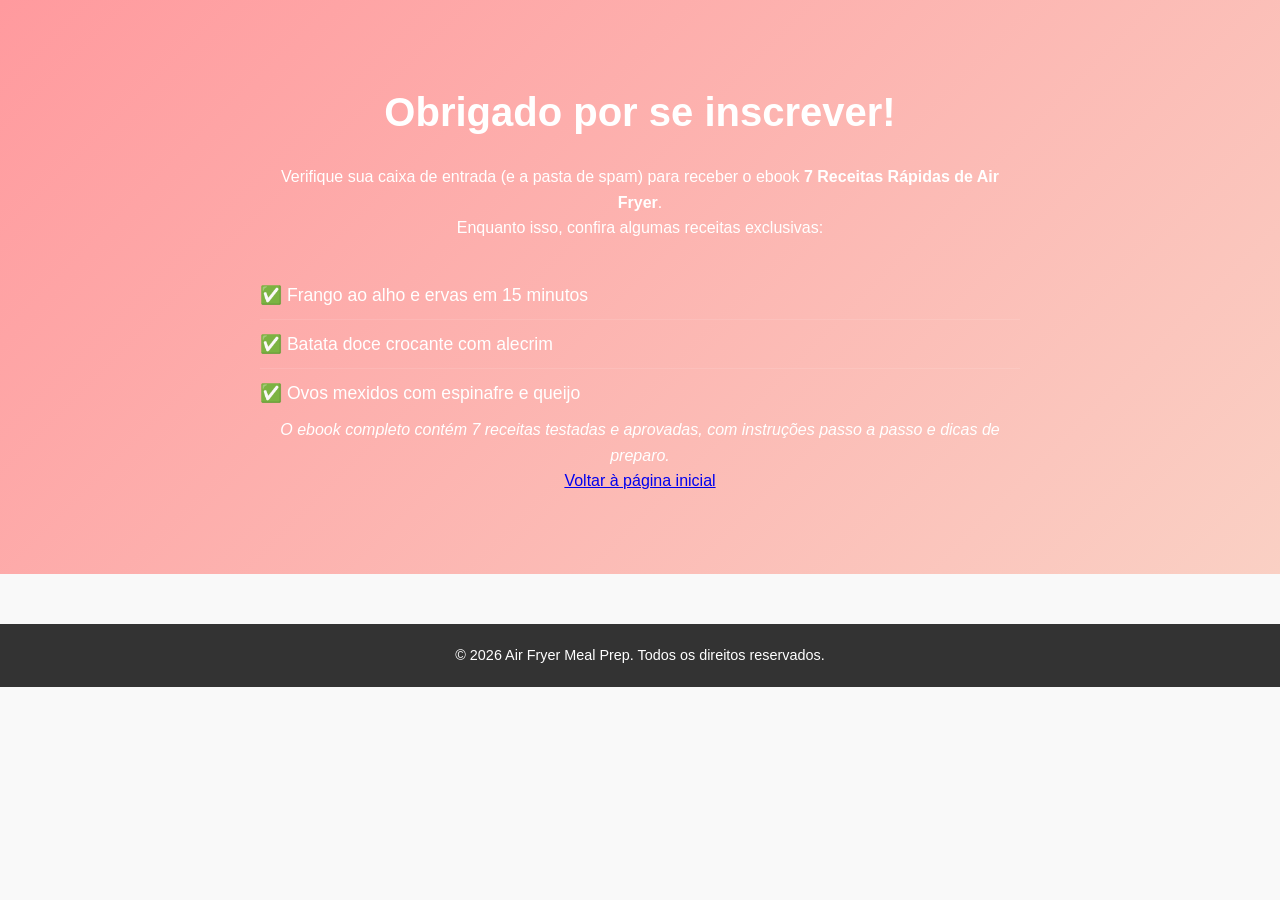
==== obrigado.html @ a9799e07 "Update landing page with Formspree lead capture" ====
<!DOCTYPE html>
<html lang="pt-BR">
<head>
    <meta charset="UTF-8">
    <meta name="viewport" content="width=device-width, initial-scale=1.0">
    <title>Obrigado! Seu ebook está a caminho</title>
    <link rel="stylesheet" href="style.css">
</head>
<body>
    <section class="hero">
        <div class="container">
            <h1>Obrigado por se inscrever!</h1>
            <p>Verifique sua caixa de entrada (e a pasta de spam) para receber o ebook <strong>7 Receitas Rápidas de Air Fryer</strong>.</p>
            <p>Enquanto isso, confira algumas receitas exclusivas:</p>
            <ul class="benefits">
                <li>✅ Frango ao alho e ervas em 15 minutos</li>
                <li>✅ Batata doce crocante com alecrim</li>
                <li>✅ Ovos mexidos com espinafre e queijo</li>
            </ul>
            <p><em>O ebook completo contém 7 receitas testadas e aprovadas, com instruções passo a passo e dicas de preparo.</em></p>
            <a href="/" class="btn">Voltar à página inicial</a>
        </div>
    </section>
    <footer>
        <div class="container">
            <p>&copy; 2026 Air Fryer Meal Prep. Todos os direitos reservados.</p>
        </div>
    </footer>
</body>
</html>
---- style.css ----
/* Reset básico */
* {
    margin: 0;
    padding: 0;
    box-sizing: border-box;
}

body {
    font-family: 'Segoe UI', Tahoma, Geneva, Verdana, sans-serif;
    line-height: 1.6;
    color: #333;
    background-color: #f9f9f9;
}

.container {
    width: 90%;
    max-width: 800px;
    margin: 0 auto;
    padding: 0 20px;
}

/* Hero Section */
.hero {
    background: linear-gradient(135deg, #ff9a9e, #fad0c4);
    color: white;
    text-align: center;
    padding: 80px 0;
}

.hero h1 {
    font-size: 2.5rem;
    margin-bottom: 20px;
}

.hero .subheadline {
    font-size: 1.2rem;
    margin-bottom: 30px;
    opacity: 0.9;
}

.image-placeholder {
    width: 200px;
    height: 250px;
    background-color: rgba(255,255,255,0.2);
    border-radius: 10px;
    display: flex;
    align-items: center;
    justify-content: center;
    margin: 0 auto 30px;
    font-style: italic;
    color: rgba(255,255,255,0.7);
}

.email-form {
    display: flex;
    flex-wrap: wrap;
    gap: 10px;
    justify-content: center;
    margin-bottom: 30px;
}

.email-form input[type="email"] {
    padding: 12px 15px;
    border: none;
    border-radius: 5px;
    font-size: 1rem;
    width: 250px;
    max-width: 100%;
}

.email-form button {
    background: #ff6b6b;
    color: white;
    border: none;
    padding: 12px 25px;
    font-size: 1rem;
    border-radius: 5px;
    cursor: pointer;
    transition: background 0.3s;
}

.email-form button:hover {
    background: #ff5252;
}

.privacy {
    font-size: 0.85rem;
    margin-top: 10px;
    color: rgba(255,255,255,0.8);
}

.benefits {
    list-style: none;
    text-align: left;
    margin-top: 30px;
}

.benefits li {
    padding: 10px 0;
    border-bottom: 1px solid rgba(255,255,255,0.1);
    font-size: 1.1rem;
}

.benefits li:last-child {
    border-bottom: none;
}

/* Footer */
footer {
    background-color: #333;
    color: white;
    text-align: center;
    padding: 20px 0;
    margin-top: 50px;
    font-size: 0.9rem;
}

/* Responsivo */
@media (max-width: 600px) {
    .hero h1 {
        font-size: 2rem;
    }
    
    .hero .subheadline {
        font-size: 1rem;
    }
    
    .email-form {
        flex-direction: column;
        align-items: stretch;
    }
    
    .email-form input[type="email"],
    .email-form button {
        width: 100%;
    }
}
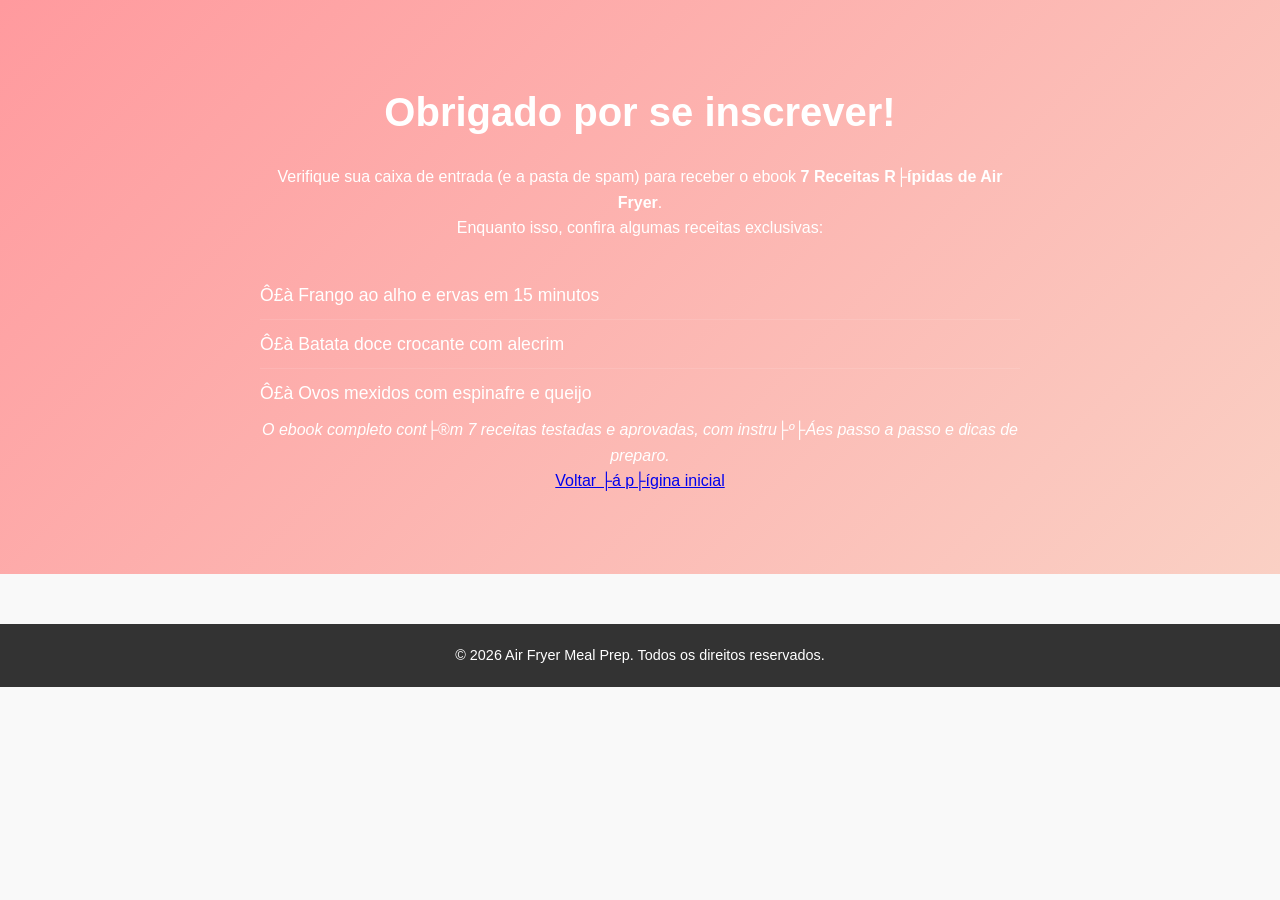
==== commit 6912d55f: "Update obrigado.html and style.css from master with proper UTF-8 encoding" ====
--- a/obrigado.html
+++ b/obrigado.html
@@ -1,24 +1,24 @@
-<!DOCTYPE html>
+﻿<!DOCTYPE html>
 <html lang="pt-BR">
 <head>
     <meta charset="UTF-8">
     <meta name="viewport" content="width=device-width, initial-scale=1.0">
-    <title>Obrigado! Seu ebook está a caminho</title>
+    <title>Obrigado! Seu ebook est├í a caminho</title>
     <link rel="stylesheet" href="style.css">
 </head>
 <body>
     <section class="hero">
         <div class="container">
             <h1>Obrigado por se inscrever!</h1>
-            <p>Verifique sua caixa de entrada (e a pasta de spam) para receber o ebook <strong>7 Receitas Rápidas de Air Fryer</strong>.</p>
+            <p>Verifique sua caixa de entrada (e a pasta de spam) para receber o ebook <strong>7 Receitas R├ípidas de Air Fryer</strong>.</p>
             <p>Enquanto isso, confira algumas receitas exclusivas:</p>
             <ul class="benefits">
-                <li>✅ Frango ao alho e ervas em 15 minutos</li>
-                <li>✅ Batata doce crocante com alecrim</li>
-                <li>✅ Ovos mexidos com espinafre e queijo</li>
+                <li>Ô£à Frango ao alho e ervas em 15 minutos</li>
+                <li>Ô£à Batata doce crocante com alecrim</li>
+                <li>Ô£à Ovos mexidos com espinafre e queijo</li>
             </ul>
-            <p><em>O ebook completo contém 7 receitas testadas e aprovadas, com instruções passo a passo e dicas de preparo.</em></p>
-            <a href="/" class="btn">Voltar à página inicial</a>
+            <p><em>O ebook completo cont├®m 7 receitas testadas e aprovadas, com instru├º├Áes passo a passo e dicas de preparo.</em></p>
+            <a href="/" class="btn">Voltar ├á p├ígina inicial</a>
         </div>
     </section>
     <footer>
--- a/style.css
+++ b/style.css
@@ -1,4 +1,4 @@
-/* Reset básico */
+﻿/* Reset b├ísico */
 * {
     margin: 0;
     padding: 0;
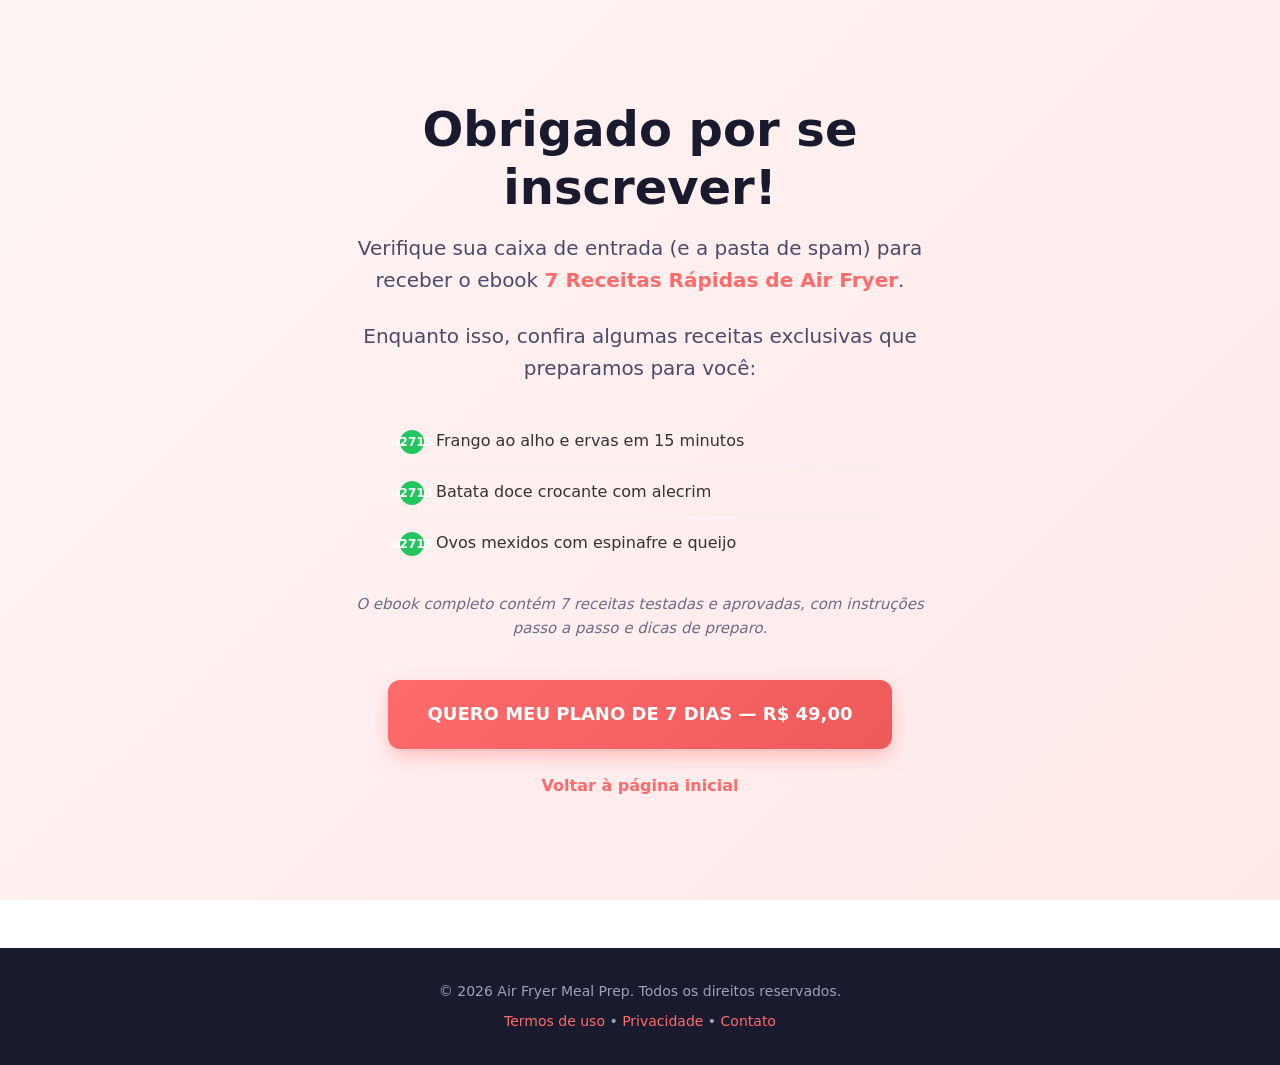
==== commit 40418e83: "Update LP: Systeme.io form embed, Kiwify checkout with UTMs, tracking.js UTM capture" ====
--- a/obrigado.html
+++ b/obrigado.html
@@ -1,30 +1,129 @@
-﻿<!DOCTYPE html>
+<!DOCTYPE html>
 <html lang="pt-BR">
 <head>
     <meta charset="UTF-8">
     <meta name="viewport" content="width=device-width, initial-scale=1.0">
-    <title>Obrigado! Seu ebook est├í a caminho</title>
-    <link rel="stylesheet" href="style.css">
+    <meta name="description" content="Obrigado por se inscrever! Verifique seu e-mail para baixar o ebook 7 Receitas Rápidas de Air Fryer. Confira também nossa oferta especial.">
+    <meta name="theme-color" content="#ff6b6b">
+    <meta name="robots" content="noindex, follow">
+    
+    <!-- Open Graph / Social Sharing -->
+    <meta property="og:type" content="website">
+    <meta property="og:title" content="Obrigado! Seu ebook está a caminho">
+    <meta property="og:description" content="Verifique sua caixa de entrada para receber o ebook gratuito 7 Receitas Rápidas de Air Fryer.">
+    <meta property="og:image" content="https://pay.kiwify.com.br/ffs4CrU/og-image.jpg">
+    <meta property="og:url" content="https://jhoxgamer.github.io/airfryer-mealprep-lp/obrigado.html">
+    <meta property="og:site_name" content="Air Fryer Meal Prep">
+    
+    <!-- Twitter Card -->
+    <meta name="twitter:card" content="summary_large_image">
+    <meta name="twitter:title" content="Obrigado! Seu ebook está a caminho">
+    <meta name="twitter:description" content="Verifique seu e-mail para baixar o ebook 7 Receitas Rápidas de Air Fryer.">
+    <meta name="twitter:image" content="https://pay.kiwify.com.br/ffs4CrU/og-image.jpg">
+    
+    <!-- Preconnect for performance -->
+    <link rel="preconnect" href="https://pay.kiwify.com.br">
+    <link rel="dns-prefetch" href="https://www.google-analytics.com">
+    <link rel="dns-prefetch" href="https://connect.facebook.net">
+    
+    <!-- Stylesheet -->
+    <link rel="stylesheet" href="style.css" media="print" onload="this.media='all'">
+    <noscript><link rel="stylesheet" href="style.css"></noscript>
+    
+    <title>Obrigado! Seu ebook está a caminho | Air Fryer Meal Prep</title>
+    
+    <!-- Critical CSS Inlined for Above-the-Fold Performance -->
+    <style>
+        *, *::before, *::after { box-sizing: border-box; margin: 0; padding: 0; }
+        html { scroll-behavior: smooth; -webkit-text-size-adjust: 100%; }
+        body { font-family: system-ui, -apple-system, BlinkMacSystemFont, 'Segoe UI', Roboto, sans-serif; line-height: 1.6; color: #1a1a2e; background: #fff; font-size: 16px; }
+        .container { width: 100%; max-width: 720px; margin: 0 auto; padding: 0 1.5rem; }
+        .hero { background: linear-gradient(135deg, #fff5f5 0%, #ffe8e8 100%); color: #1a1a2e; text-align: center; padding: clamp(3rem, 8vw, 5rem) 0; min-height: 100vh; display: flex; align-items: center; justify-content: center; }
+        .hero h1 { font-size: clamp(2rem, 5vw, 3rem); font-weight: 800; line-height: 1.2; margin-bottom: 1rem; color: #1a1a2e; }
+        .hero p { font-size: clamp(1rem, 2.5vw, 1.25rem); margin-bottom: 1.5rem; color: #4a4a6a; max-width: 90%; margin-left: auto; margin-right: auto; }
+        .hero strong { color: #ff6b6b; }
+        .hero .benefits { list-style: none; text-align: left; max-width: 480px; margin: 2rem auto 0; }
+        .hero .benefits li { display: flex; align-items: flex-start; gap: 0.75rem; padding: 0.75rem 0; border-bottom: 1px solid #f0f0f5; font-size: 1rem; color: #333; }
+        .hero .benefits li:last-child { border-bottom: none; }
+        .hero .benefits li::before { content: "\u2713"; display: inline-flex; align-items: center; justify-content: center; width: 24px; height: 24px; background: #22c55e; color: #fff; border-radius: 50%; font-size: 0.75rem; font-weight: 700; flex-shrink: 0; margin-top: 2px; }
+        .hero em { display: block; margin-top: 1.5rem; color: #6b6b8a; font-size: 0.9375rem; font-style: italic; }
+        .offer-cta { margin-top: 2.5rem; }
+        .offer-btn { display: inline-flex; align-items: center; justify-content: center; gap: 0.5rem; background: linear-gradient(135deg, #ff6b6b, #ee5a5a); color: #fff; text-decoration: none; padding: 1.25rem 2.5rem; font-size: 1.125rem; font-weight: 700; border-radius: 12px; cursor: pointer; transition: transform 0.2s, box-shadow 0.2s; box-shadow: 0 8px 20px -4px rgba(255, 107, 107, 0.5); white-space: nowrap; }
+        .offer-btn:hover { transform: translateY(-3px); box-shadow: 0 12px 28px -4px rgba(255, 107, 107, 0.6); text-decoration: none; color: #fff; }
+        .offer-btn:active { transform: translateY(0); }
+        .offer-btn:focus-visible { outline: 3px solid #ff6b6b; outline-offset: 3px; }
+        .btn { display: inline-block; margin-top: 1.5rem; color: #ff6b6b; text-decoration: none; font-weight: 600; font-size: 1rem; transition: color 0.2s; }
+        .btn:hover { color: #ee5a5a; text-decoration: underline; }
+        footer { background: #1a1a2e; color: #a0a0b8; text-align: center; padding: 2rem 0; margin-top: 3rem; font-size: 0.875rem; }
+        footer a { color: #ff6b6b; text-decoration: none; }
+        footer a:hover { text-decoration: underline; }
+        
+        /* Reduced motion */
+        @media (prefers-reduced-motion: reduce) {
+            *, *::before, *::after { animation-duration: 0.01ms !important; animation-iteration-count: 1 !important; transition-duration: 0.01ms !important; scroll-behavior: auto !important; }
+        }
+        
+        /* High contrast mode */
+        @media (prefers-contrast: high) {
+            .offer-btn { border: 2px solid currentColor; }
+        }
+    </style>
 </head>
 <body>
-    <section class="hero">
+    <section class="hero" aria-labelledby="thanks-heading">
         <div class="container">
-            <h1>Obrigado por se inscrever!</h1>
-            <p>Verifique sua caixa de entrada (e a pasta de spam) para receber o ebook <strong>7 Receitas R├ípidas de Air Fryer</strong>.</p>
-            <p>Enquanto isso, confira algumas receitas exclusivas:</p>
-            <ul class="benefits">
-                <li>Ô£à Frango ao alho e ervas em 15 minutos</li>
-                <li>Ô£à Batata doce crocante com alecrim</li>
-                <li>Ô£à Ovos mexidos com espinafre e queijo</li>
+            <h1 id="thanks-heading">Obrigado por se inscrever!</h1>
+            <p>Verifique sua caixa de entrada (e a pasta de spam) para receber o ebook <strong>7 Receitas Rápidas de Air Fryer</strong>.</p>
+            <p>Enquanto isso, confira algumas receitas exclusivas que preparamos para você:</p>
+            <ul class="benefits" role="list" aria-label="Receitas exclusivas">
+                <li>Frango ao alho e ervas em 15 minutos</li>
+                <li>Batata doce crocante com alecrim</li>
+                <li>Ovos mexidos com espinafre e queijo</li>
             </ul>
-            <p><em>O ebook completo cont├®m 7 receitas testadas e aprovadas, com instru├º├Áes passo a passo e dicas de preparo.</em></p>
-            <a href="/" class="btn">Voltar ├á p├ígina inicial</a>
+            <p><em>O ebook completo contém 7 receitas testadas e aprovadas, com instruções passo a passo e dicas de preparo.</em></p>
+            
+            <div class="offer-cta">
+                <a href="https://pay.kiwify.com.br/ffs4CrU?utm_source=lp_airfryer&utm_medium=thankyou_page&utm_campaign=ebook_lead_magnet&utm_content=cta_checkout_plano_7_dias&utm_term=post_optin" class="offer-btn track-offer" data-offer-id="plano-7-dias" aria-label="Comprar plano de 7 dias por R$ 49,00">QUERO MEU PLANO DE 7 DIAS — R$ 49,00</a>
+            </div>
+            <a href="/" class="btn">Voltar à página inicial</a>
         </div>
     </section>
-    <footer>
+    
+    <footer role="contentinfo">
         <div class="container">
             <p>&copy; 2026 Air Fryer Meal Prep. Todos os direitos reservados.</p>
+            <p style="margin-top: 0.5rem;">
+                <a href="/termos.html" target="_blank" rel="noopener">Termos de uso</a> • 
+                <a href="/privacidade.html" target="_blank" rel="noopener">Privacidade</a> • 
+                <a href="/contato.html" target="_blank" rel="noopener">Contato</a>
+            </p>
         </div>
     </footer>
+    
+    <!-- Load scripts -->
+    <script src="tracking.js" defer></script>
+    <script src="script.js" defer></script>
+    
+    <!-- Google Analytics (replace G-XXXXXXXXXX with your Measurement ID) -->
+    <script async src="https://www.googletagmanager.com/gtag/js?id=G-XXXXXXXXXX"></script>
+    <script>
+        window.dataLayer = window.dataLayer || [];
+        function gtag(){dataLayer.push(arguments);}
+        gtag('js', new Date());
+        gtag('config', 'G-XXXXXXXXXX', { send_page_view: true });
+    </script>
+    
+    <!-- Meta Pixel (replace YOUR_PIXEL_ID) -->
+    <script>
+        !function(f,b,e,v,n,t,s){if(f.fbq)return;n=f.fbq=function(){n.callMethod?
+        n.callMethod.apply(n,arguments):n.queue.push(arguments)};if(!f._fbq)f._fbq=n;
+        n.push=n;n.loaded=!0;n.version='2.0';n.queue=[];t=b.createElement(e);t.async=!0;
+        t.src=v;s=b.getElementsByTagName(e)[0];s.parentNode.insertBefore(t,s)}(window,
+        document,'script','https://connect.facebook.net/en_US/fbevents.js');
+        fbq('init', 'YOUR_PIXEL_ID');
+        fbq('track', 'PageView');
+        fbq('track', 'Lead');
+    </script>
+    <noscript><img height="1" width="1" style="display:none" src="https://www.facebook.com/tr?id=YOUR_PIXEL_ID&ev=PageView&noscript=1"/></noscript>
 </body>
-</html>
+</html>
--- a/style.css
+++ b/style.css
@@ -1,137 +1,377 @@
-﻿/* Reset b├ísico */
-* {
+/* Reset básico e variáveis CSS */
+:root {
+    --color-primary: #ff6b6b;
+    --color-primary-dark: #ee5a5a;
+    --color-primary-light: #ff8a8a;
+    --color-bg: #fff;
+    --color-bg-alt: #fff5f5;
+    --color-text: #1a1a2e;
+    --color-text-muted: #4a4a6a;
+    --color-text-light: #6b6b8a;
+    --color-border: #e8e8f0;
+    --color-success: #22c55e;
+    --color-error: #ef4444;
+    --color-footer-bg: #1a1a2e;
+    --color-footer-text: #a0a0b8;
+    --shadow-sm: 0 1px 2px rgba(0,0,0,0.05);
+    --shadow-md: 0 4px 12px rgba(0,0,0,0.08);
+    --shadow-lg: 0 20px 40px -12px rgba(255, 107, 107, 0.4);
+    --shadow-btn: 0 8px 20px -4px rgba(255, 107, 107, 0.5);
+    --radius-sm: 8px;
+    --radius-md: 12px;
+    --transition-fast: 150ms ease;
+    --transition-normal: 250ms ease;
+    --font-sans: system-ui, -apple-system, BlinkMacSystemFont, 'Segoe UI', Roboto, sans-serif;
+    --container-max: 720px;
+    --container-padding: 1.5rem;
+}
+
+/* Reset */
+*, *::before, *::after {
+    box-sizing: border-box;
     margin: 0;
     padding: 0;
-    box-sizing: border-box;
+}
+
+html {
+    scroll-behavior: smooth;
+    -webkit-text-size-adjust: 100%;
+    font-size: 16px;
+}
+
+@media (prefers-reduced-motion: reduce) {
+    html {
+        scroll-behavior: auto;
+    }
+    *, *::before, *::after {
+        animation-duration: 0.01ms !important;
+        animation-iteration-count: 1 !important;
+        transition-duration: 0.01ms !important;
+    }
 }
 
 body {
-    font-family: 'Segoe UI', Tahoma, Geneva, Verdana, sans-serif;
+    font-family: var(--font-sans);
     line-height: 1.6;
-    color: #333;
-    background-color: #f9f9f9;
+    color: var(--color-text);
+    background-color: var(--color-bg);
+    font-size: 1rem;
+    -webkit-font-smoothing: antialiased;
+    -moz-osx-font-smoothing: grayscale;
+    text-rendering: optimizeLegibility;
 }
 
 .container {
-    width: 90%;
-    max-width: 800px;
+    width: 100%;
+    max-width: var(--container-max);
     margin: 0 auto;
-    padding: 0 20px;
+    padding: 0 var(--container-padding);
 }
 
 /* Hero Section */
 .hero {
-    background: linear-gradient(135deg, #ff9a9e, #fad0c4);
-    color: white;
+    background: linear-gradient(135deg, var(--color-bg-alt) 0%, #ffe8e8 100%);
+    color: var(--color-text);
     text-align: center;
-    padding: 80px 0;
-}
-
-.hero h1 {
-    font-size: 2.5rem;
-    margin-bottom: 20px;
-}
-
-.hero .subheadline {
-    font-size: 1.2rem;
-    margin-bottom: 30px;
-    opacity: 0.9;
-}
-
-.image-placeholder {
-    width: 200px;
-    height: 250px;
-    background-color: rgba(255,255,255,0.2);
-    border-radius: 10px;
+    padding: clamp(3rem, 8vw, 5rem) 0;
+    min-height: 100vh;
     display: flex;
     align-items: center;
     justify-content: center;
-    margin: 0 auto 30px;
-    font-style: italic;
-    color: rgba(255,255,255,0.7);
-}
-
+}
+
+.hero h1 {
+    font-size: clamp(2rem, 5vw, 3rem);
+    font-weight: 800;
+    line-height: 1.2;
+    margin-bottom: 1rem;
+    color: var(--color-text);
+}
+
+.hero .subheadline,
+.hero p {
+    font-size: clamp(1rem, 2.5vw, 1.25rem);
+    margin-bottom: 2rem;
+    color: var(--color-text-muted);
+    max-width: 90%;
+    margin-left: auto;
+    margin-right: auto;
+}
+
+.hero strong {
+    color: var(--color-primary);
+}
+
+/* Ebook Cover */
+.ebook-cover {
+    width: 100%;
+    max-width: 280px;
+    height: auto;
+    border-radius: var(--radius-md);
+    box-shadow: var(--shadow-lg);
+    margin: 0 auto 2rem;
+    transition: transform var(--transition-normal);
+}
+
+.ebook-cover:hover {
+    transform: translateY(-4px);
+}
+
+/* Email Form */
 .email-form {
     display: flex;
     flex-wrap: wrap;
-    gap: 10px;
+    gap: 0.75rem;
     justify-content: center;
-    margin-bottom: 30px;
+    margin-bottom: 1.5rem;
 }
 
 .email-form input[type="email"] {
-    padding: 12px 15px;
+    padding: 1rem 1.25rem;
+    border: 2px solid var(--color-border);
+    border-radius: var(--radius-sm);
+    font-size: 1rem;
+    width: 100%;
+    max-width: 320px;
+    min-width: 240px;
+    transition: border-color var(--transition-fast), box-shadow var(--transition-fast);
+    background: var(--color-bg);
+    font-family: inherit;
+}
+
+.email-form input[type="email"]:focus {
+    outline: none;
+    border-color: var(--color-primary);
+    box-shadow: 0 0 0 3px rgba(255, 107, 107, 0.2);
+}
+
+.email-form input[type="email"]::placeholder {
+    color: var(--color-text-light);
+}
+
+.email-form button {
+    background: linear-gradient(135deg, var(--color-primary), var(--color-primary-dark));
+    color: #fff;
     border: none;
-    border-radius: 5px;
-    font-size: 1rem;
-    width: 250px;
-    max-width: 100%;
-}
-
-.email-form button {
-    background: #ff6b6b;
-    color: white;
-    border: none;
-    padding: 12px 25px;
-    font-size: 1rem;
-    border-radius: 5px;
+    padding: 1rem 2rem;
+    font-size: 1rem;
+    font-weight: 700;
+    font-family: inherit;
+    border-radius: var(--radius-sm);
     cursor: pointer;
-    transition: background 0.3s;
+    transition: transform var(--transition-fast), box-shadow var(--transition-fast);
+    min-width: 200px;
+    white-space: nowrap;
 }
 
 .email-form button:hover {
-    background: #ff5252;
+    transform: translateY(-2px);
+    box-shadow: var(--shadow-btn);
+}
+
+.email-form button:active {
+    transform: translateY(0);
+}
+
+.email-form button:disabled {
+    opacity: 0.7;
+    cursor: not-allowed;
+    transform: none;
+}
+
+.email-form button:focus-visible {
+    outline: 3px solid var(--color-primary);
+    outline-offset: 3px;
 }
 
 .privacy {
-    font-size: 0.85rem;
-    margin-top: 10px;
-    color: rgba(255,255,255,0.8);
-}
-
+    font-size: 0.875rem;
+    color: var(--color-text-light);
+    margin-top: 0.75rem;
+}
+
+.privacy a {
+    color: var(--color-primary);
+    text-decoration: none;
+}
+
+.privacy a:hover {
+    text-decoration: underline;
+}
+
+.form-message {
+    min-height: 1.5rem;
+    font-size: 0.9375rem;
+    text-align: center;
+    width: 100%;
+    transition: color var(--transition-fast);
+}
+
+.form-message.success {
+    color: var(--color-success);
+}
+
+.form-message.error {
+    color: var(--color-error);
+}
+
+/* Benefits List */
 .benefits {
     list-style: none;
     text-align: left;
-    margin-top: 30px;
+    max-width: 480px;
+    margin: 2.5rem auto 0;
 }
 
 .benefits li {
-    padding: 10px 0;
-    border-bottom: 1px solid rgba(255,255,255,0.1);
-    font-size: 1.1rem;
+    display: flex;
+    align-items: flex-start;
+    gap: 0.75rem;
+    padding: 0.75rem 0;
+    border-bottom: 1px solid #f0f0f5;
+    font-size: 1rem;
+    color: var(--color-text);
 }
 
 .benefits li:last-child {
     border-bottom: none;
 }
 
+.benefits li::before {
+    content: "✓";
+    display: inline-flex;
+    align-items: center;
+    justify-content: center;
+    width: 24px;
+    height: 24px;
+    background: var(--color-primary);
+    color: #fff;
+    border-radius: 50%;
+    font-size: 0.75rem;
+    font-weight: 700;
+    flex-shrink: 0;
+    margin-top: 2px;
+}
+
+.hero .benefits li::before {
+    background: var(--color-success);
+}
+
+/* Offer CTA (Thank you page) */
+.offer-cta {
+    margin-top: 2.5rem;
+}
+
+.offer-btn {
+    display: inline-flex;
+    align-items: center;
+    justify-content: center;
+    gap: 0.5rem;
+    background: linear-gradient(135deg, var(--color-primary), var(--color-primary-dark));
+    color: #fff;
+    text-decoration: none;
+    padding: 1.25rem 2.5rem;
+    font-size: 1.125rem;
+    font-weight: 700;
+    font-family: inherit;
+    border-radius: var(--radius-md);
+    cursor: pointer;
+    transition: transform var(--transition-fast), box-shadow var(--transition-fast);
+    box-shadow: var(--shadow-btn);
+    white-space: nowrap;
+    border: none;
+}
+
+.offer-btn:hover {
+    transform: translateY(-3px);
+    box-shadow: 0 12px 28px -4px rgba(255, 107, 107, 0.6);
+    text-decoration: none;
+    color: #fff;
+}
+
+.offer-btn:active {
+    transform: translateY(0);
+}
+
+.offer-btn:focus-visible {
+    outline: 3px solid var(--color-primary);
+    outline-offset: 3px;
+}
+
+/* Back Button */
+.btn {
+    display: inline-block;
+    margin-top: 1.5rem;
+    color: var(--color-primary);
+    text-decoration: none;
+    font-weight: 600;
+    font-size: 1rem;
+    transition: color var(--transition-fast);
+}
+
+.btn:hover {
+    color: var(--color-primary-dark);
+    text-decoration: underline;
+}
+
 /* Footer */
 footer {
-    background-color: #333;
-    color: white;
+    background: var(--color-footer-bg);
+    color: var(--color-footer-text);
     text-align: center;
-    padding: 20px 0;
-    margin-top: 50px;
-    font-size: 0.9rem;
-}
-
-/* Responsivo */
-@media (max-width: 600px) {
-    .hero h1 {
-        font-size: 2rem;
-    }
-    
-    .hero .subheadline {
-        font-size: 1rem;
-    }
-    
-    .email-form {
-        flex-direction: column;
-        align-items: stretch;
-    }
-    
-    .email-form input[type="email"],
-    .email-form button {
-        width: 100%;
-    }
-}
+    padding: 2rem 0;
+    margin-top: 3rem;
+    font-size: 0.875rem;
+}
+
+footer a {
+    color: var(--color-primary);
+    text-decoration: none;
+}
+
+footer a:hover {
+    text-decoration: underline;
+}
+
+/* Visually hidden utility */
+.visually-hidden {
+    position: absolute;
+    width: 1px;
+    height: 1px;
+    padding: 0;
+    margin: -1px;
+    overflow: hidden;
+    clip: rect(0, 0, 0, 0);
+    white-space: nowrap;
+    border: 0;
+}
+
+/* High contrast mode */
+@media (prefers-contrast: high) {
+    .email-form button,
+    .offer-btn {
+        border: 2px solid currentColor;
+    }
+    .email-form input[type="email"] {
+        border-width: 3px;
+    }
+}
+
+/* Focus styles for accessibility */
+:focus-visible {
+    outline: 3px solid var(--color-primary);
+    outline-offset: 2px;
+}
+
+/* Print styles */
+@media print {
+    .hero {
+        min-height: auto;
+        padding: 2rem 0;
+    }
+    .email-form,
+    .offer-cta,
+    footer {
+        display: none;
+    }
+}
--- a/style.css
+++ b/style.css
@@ -1,137 +1,377 @@
-﻿/* Reset b├ísico */
-* {
+/* Reset básico e variáveis CSS */
+:root {
+    --color-primary: #ff6b6b;
+    --color-primary-dark: #ee5a5a;
+    --color-primary-light: #ff8a8a;
+    --color-bg: #fff;
+    --color-bg-alt: #fff5f5;
+    --color-text: #1a1a2e;
+    --color-text-muted: #4a4a6a;
+    --color-text-light: #6b6b8a;
+    --color-border: #e8e8f0;
+    --color-success: #22c55e;
+    --color-error: #ef4444;
+    --color-footer-bg: #1a1a2e;
+    --color-footer-text: #a0a0b8;
+    --shadow-sm: 0 1px 2px rgba(0,0,0,0.05);
+    --shadow-md: 0 4px 12px rgba(0,0,0,0.08);
+    --shadow-lg: 0 20px 40px -12px rgba(255, 107, 107, 0.4);
+    --shadow-btn: 0 8px 20px -4px rgba(255, 107, 107, 0.5);
+    --radius-sm: 8px;
+    --radius-md: 12px;
+    --transition-fast: 150ms ease;
+    --transition-normal: 250ms ease;
+    --font-sans: system-ui, -apple-system, BlinkMacSystemFont, 'Segoe UI', Roboto, sans-serif;
+    --container-max: 720px;
+    --container-padding: 1.5rem;
+}
+
+/* Reset */
+*, *::before, *::after {
+    box-sizing: border-box;
     margin: 0;
     padding: 0;
-    box-sizing: border-box;
+}
+
+html {
+    scroll-behavior: smooth;
+    -webkit-text-size-adjust: 100%;
+    font-size: 16px;
+}
+
+@media (prefers-reduced-motion: reduce) {
+    html {
+        scroll-behavior: auto;
+    }
+    *, *::before, *::after {
+        animation-duration: 0.01ms !important;
+        animation-iteration-count: 1 !important;
+        transition-duration: 0.01ms !important;
+    }
 }
 
 body {
-    font-family: 'Segoe UI', Tahoma, Geneva, Verdana, sans-serif;
+    font-family: var(--font-sans);
     line-height: 1.6;
-    color: #333;
-    background-color: #f9f9f9;
+    color: var(--color-text);
+    background-color: var(--color-bg);
+    font-size: 1rem;
+    -webkit-font-smoothing: antialiased;
+    -moz-osx-font-smoothing: grayscale;
+    text-rendering: optimizeLegibility;
 }
 
 .container {
-    width: 90%;
-    max-width: 800px;
+    width: 100%;
+    max-width: var(--container-max);
     margin: 0 auto;
-    padding: 0 20px;
+    padding: 0 var(--container-padding);
 }
 
 /* Hero Section */
 .hero {
-    background: linear-gradient(135deg, #ff9a9e, #fad0c4);
-    color: white;
+    background: linear-gradient(135deg, var(--color-bg-alt) 0%, #ffe8e8 100%);
+    color: var(--color-text);
     text-align: center;
-    padding: 80px 0;
-}
-
-.hero h1 {
-    font-size: 2.5rem;
-    margin-bottom: 20px;
-}
-
-.hero .subheadline {
-    font-size: 1.2rem;
-    margin-bottom: 30px;
-    opacity: 0.9;
-}
-
-.image-placeholder {
-    width: 200px;
-    height: 250px;
-    background-color: rgba(255,255,255,0.2);
-    border-radius: 10px;
+    padding: clamp(3rem, 8vw, 5rem) 0;
+    min-height: 100vh;
     display: flex;
     align-items: center;
     justify-content: center;
-    margin: 0 auto 30px;
-    font-style: italic;
-    color: rgba(255,255,255,0.7);
-}
-
+}
+
+.hero h1 {
+    font-size: clamp(2rem, 5vw, 3rem);
+    font-weight: 800;
+    line-height: 1.2;
+    margin-bottom: 1rem;
+    color: var(--color-text);
+}
+
+.hero .subheadline,
+.hero p {
+    font-size: clamp(1rem, 2.5vw, 1.25rem);
+    margin-bottom: 2rem;
+    color: var(--color-text-muted);
+    max-width: 90%;
+    margin-left: auto;
+    margin-right: auto;
+}
+
+.hero strong {
+    color: var(--color-primary);
+}
+
+/* Ebook Cover */
+.ebook-cover {
+    width: 100%;
+    max-width: 280px;
+    height: auto;
+    border-radius: var(--radius-md);
+    box-shadow: var(--shadow-lg);
+    margin: 0 auto 2rem;
+    transition: transform var(--transition-normal);
+}
+
+.ebook-cover:hover {
+    transform: translateY(-4px);
+}
+
+/* Email Form */
 .email-form {
     display: flex;
     flex-wrap: wrap;
-    gap: 10px;
+    gap: 0.75rem;
     justify-content: center;
-    margin-bottom: 30px;
+    margin-bottom: 1.5rem;
 }
 
 .email-form input[type="email"] {
-    padding: 12px 15px;
+    padding: 1rem 1.25rem;
+    border: 2px solid var(--color-border);
+    border-radius: var(--radius-sm);
+    font-size: 1rem;
+    width: 100%;
+    max-width: 320px;
+    min-width: 240px;
+    transition: border-color var(--transition-fast), box-shadow var(--transition-fast);
+    background: var(--color-bg);
+    font-family: inherit;
+}
+
+.email-form input[type="email"]:focus {
+    outline: none;
+    border-color: var(--color-primary);
+    box-shadow: 0 0 0 3px rgba(255, 107, 107, 0.2);
+}
+
+.email-form input[type="email"]::placeholder {
+    color: var(--color-text-light);
+}
+
+.email-form button {
+    background: linear-gradient(135deg, var(--color-primary), var(--color-primary-dark));
+    color: #fff;
     border: none;
-    border-radius: 5px;
-    font-size: 1rem;
-    width: 250px;
-    max-width: 100%;
-}
-
-.email-form button {
-    background: #ff6b6b;
-    color: white;
-    border: none;
-    padding: 12px 25px;
-    font-size: 1rem;
-    border-radius: 5px;
+    padding: 1rem 2rem;
+    font-size: 1rem;
+    font-weight: 700;
+    font-family: inherit;
+    border-radius: var(--radius-sm);
     cursor: pointer;
-    transition: background 0.3s;
+    transition: transform var(--transition-fast), box-shadow var(--transition-fast);
+    min-width: 200px;
+    white-space: nowrap;
 }
 
 .email-form button:hover {
-    background: #ff5252;
+    transform: translateY(-2px);
+    box-shadow: var(--shadow-btn);
+}
+
+.email-form button:active {
+    transform: translateY(0);
+}
+
+.email-form button:disabled {
+    opacity: 0.7;
+    cursor: not-allowed;
+    transform: none;
+}
+
+.email-form button:focus-visible {
+    outline: 3px solid var(--color-primary);
+    outline-offset: 3px;
 }
 
 .privacy {
-    font-size: 0.85rem;
-    margin-top: 10px;
-    color: rgba(255,255,255,0.8);
-}
-
+    font-size: 0.875rem;
+    color: var(--color-text-light);
+    margin-top: 0.75rem;
+}
+
+.privacy a {
+    color: var(--color-primary);
+    text-decoration: none;
+}
+
+.privacy a:hover {
+    text-decoration: underline;
+}
+
+.form-message {
+    min-height: 1.5rem;
+    font-size: 0.9375rem;
+    text-align: center;
+    width: 100%;
+    transition: color var(--transition-fast);
+}
+
+.form-message.success {
+    color: var(--color-success);
+}
+
+.form-message.error {
+    color: var(--color-error);
+}
+
+/* Benefits List */
 .benefits {
     list-style: none;
     text-align: left;
-    margin-top: 30px;
+    max-width: 480px;
+    margin: 2.5rem auto 0;
 }
 
 .benefits li {
-    padding: 10px 0;
-    border-bottom: 1px solid rgba(255,255,255,0.1);
-    font-size: 1.1rem;
+    display: flex;
+    align-items: flex-start;
+    gap: 0.75rem;
+    padding: 0.75rem 0;
+    border-bottom: 1px solid #f0f0f5;
+    font-size: 1rem;
+    color: var(--color-text);
 }
 
 .benefits li:last-child {
     border-bottom: none;
 }
 
+.benefits li::before {
+    content: "✓";
+    display: inline-flex;
+    align-items: center;
+    justify-content: center;
+    width: 24px;
+    height: 24px;
+    background: var(--color-primary);
+    color: #fff;
+    border-radius: 50%;
+    font-size: 0.75rem;
+    font-weight: 700;
+    flex-shrink: 0;
+    margin-top: 2px;
+}
+
+.hero .benefits li::before {
+    background: var(--color-success);
+}
+
+/* Offer CTA (Thank you page) */
+.offer-cta {
+    margin-top: 2.5rem;
+}
+
+.offer-btn {
+    display: inline-flex;
+    align-items: center;
+    justify-content: center;
+    gap: 0.5rem;
+    background: linear-gradient(135deg, var(--color-primary), var(--color-primary-dark));
+    color: #fff;
+    text-decoration: none;
+    padding: 1.25rem 2.5rem;
+    font-size: 1.125rem;
+    font-weight: 700;
+    font-family: inherit;
+    border-radius: var(--radius-md);
+    cursor: pointer;
+    transition: transform var(--transition-fast), box-shadow var(--transition-fast);
+    box-shadow: var(--shadow-btn);
+    white-space: nowrap;
+    border: none;
+}
+
+.offer-btn:hover {
+    transform: translateY(-3px);
+    box-shadow: 0 12px 28px -4px rgba(255, 107, 107, 0.6);
+    text-decoration: none;
+    color: #fff;
+}
+
+.offer-btn:active {
+    transform: translateY(0);
+}
+
+.offer-btn:focus-visible {
+    outline: 3px solid var(--color-primary);
+    outline-offset: 3px;
+}
+
+/* Back Button */
+.btn {
+    display: inline-block;
+    margin-top: 1.5rem;
+    color: var(--color-primary);
+    text-decoration: none;
+    font-weight: 600;
+    font-size: 1rem;
+    transition: color var(--transition-fast);
+}
+
+.btn:hover {
+    color: var(--color-primary-dark);
+    text-decoration: underline;
+}
+
 /* Footer */
 footer {
-    background-color: #333;
-    color: white;
+    background: var(--color-footer-bg);
+    color: var(--color-footer-text);
     text-align: center;
-    padding: 20px 0;
-    margin-top: 50px;
-    font-size: 0.9rem;
-}
-
-/* Responsivo */
-@media (max-width: 600px) {
-    .hero h1 {
-        font-size: 2rem;
-    }
-    
-    .hero .subheadline {
-        font-size: 1rem;
-    }
-    
-    .email-form {
-        flex-direction: column;
-        align-items: stretch;
-    }
-    
-    .email-form input[type="email"],
-    .email-form button {
-        width: 100%;
-    }
-}
+    padding: 2rem 0;
+    margin-top: 3rem;
+    font-size: 0.875rem;
+}
+
+footer a {
+    color: var(--color-primary);
+    text-decoration: none;
+}
+
+footer a:hover {
+    text-decoration: underline;
+}
+
+/* Visually hidden utility */
+.visually-hidden {
+    position: absolute;
+    width: 1px;
+    height: 1px;
+    padding: 0;
+    margin: -1px;
+    overflow: hidden;
+    clip: rect(0, 0, 0, 0);
+    white-space: nowrap;
+    border: 0;
+}
+
+/* High contrast mode */
+@media (prefers-contrast: high) {
+    .email-form button,
+    .offer-btn {
+        border: 2px solid currentColor;
+    }
+    .email-form input[type="email"] {
+        border-width: 3px;
+    }
+}
+
+/* Focus styles for accessibility */
+:focus-visible {
+    outline: 3px solid var(--color-primary);
+    outline-offset: 2px;
+}
+
+/* Print styles */
+@media print {
+    .hero {
+        min-height: auto;
+        padding: 2rem 0;
+    }
+    .email-form,
+    .offer-cta,
+    footer {
+        display: none;
+    }
+}
